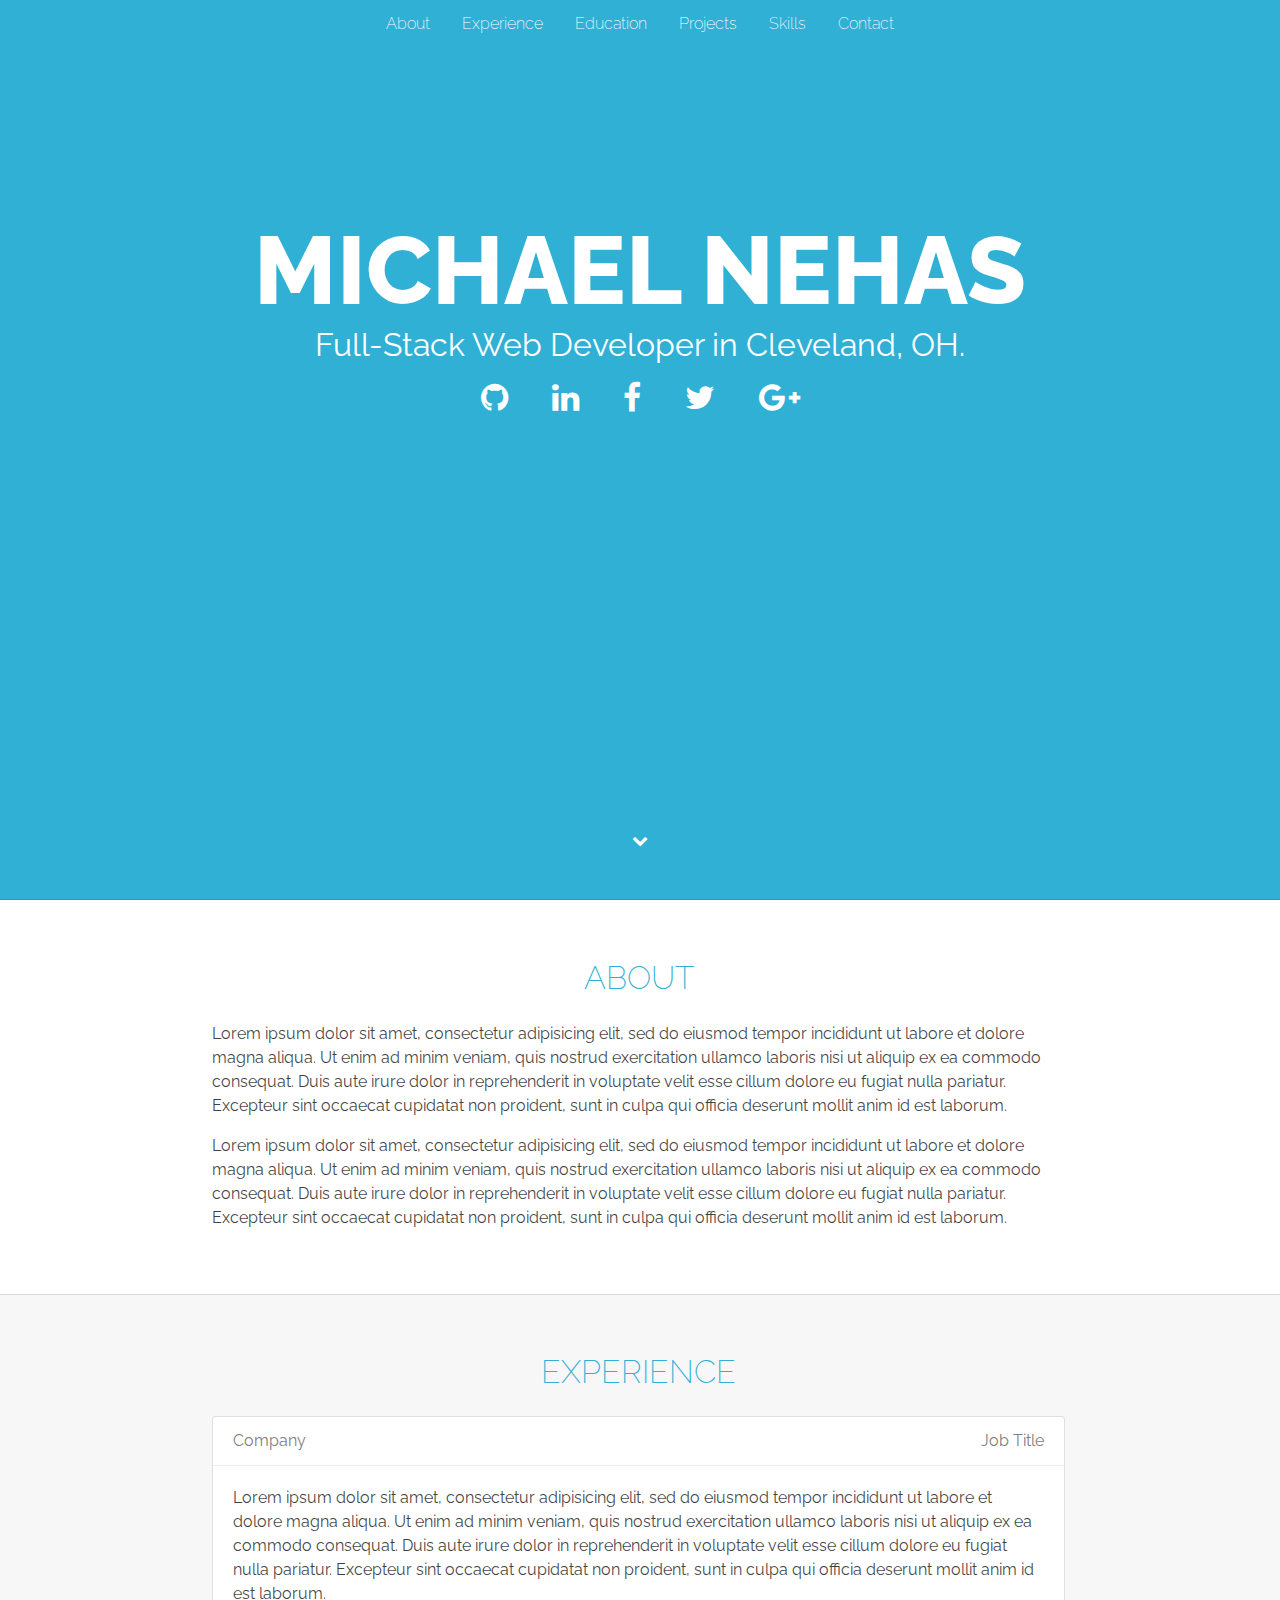
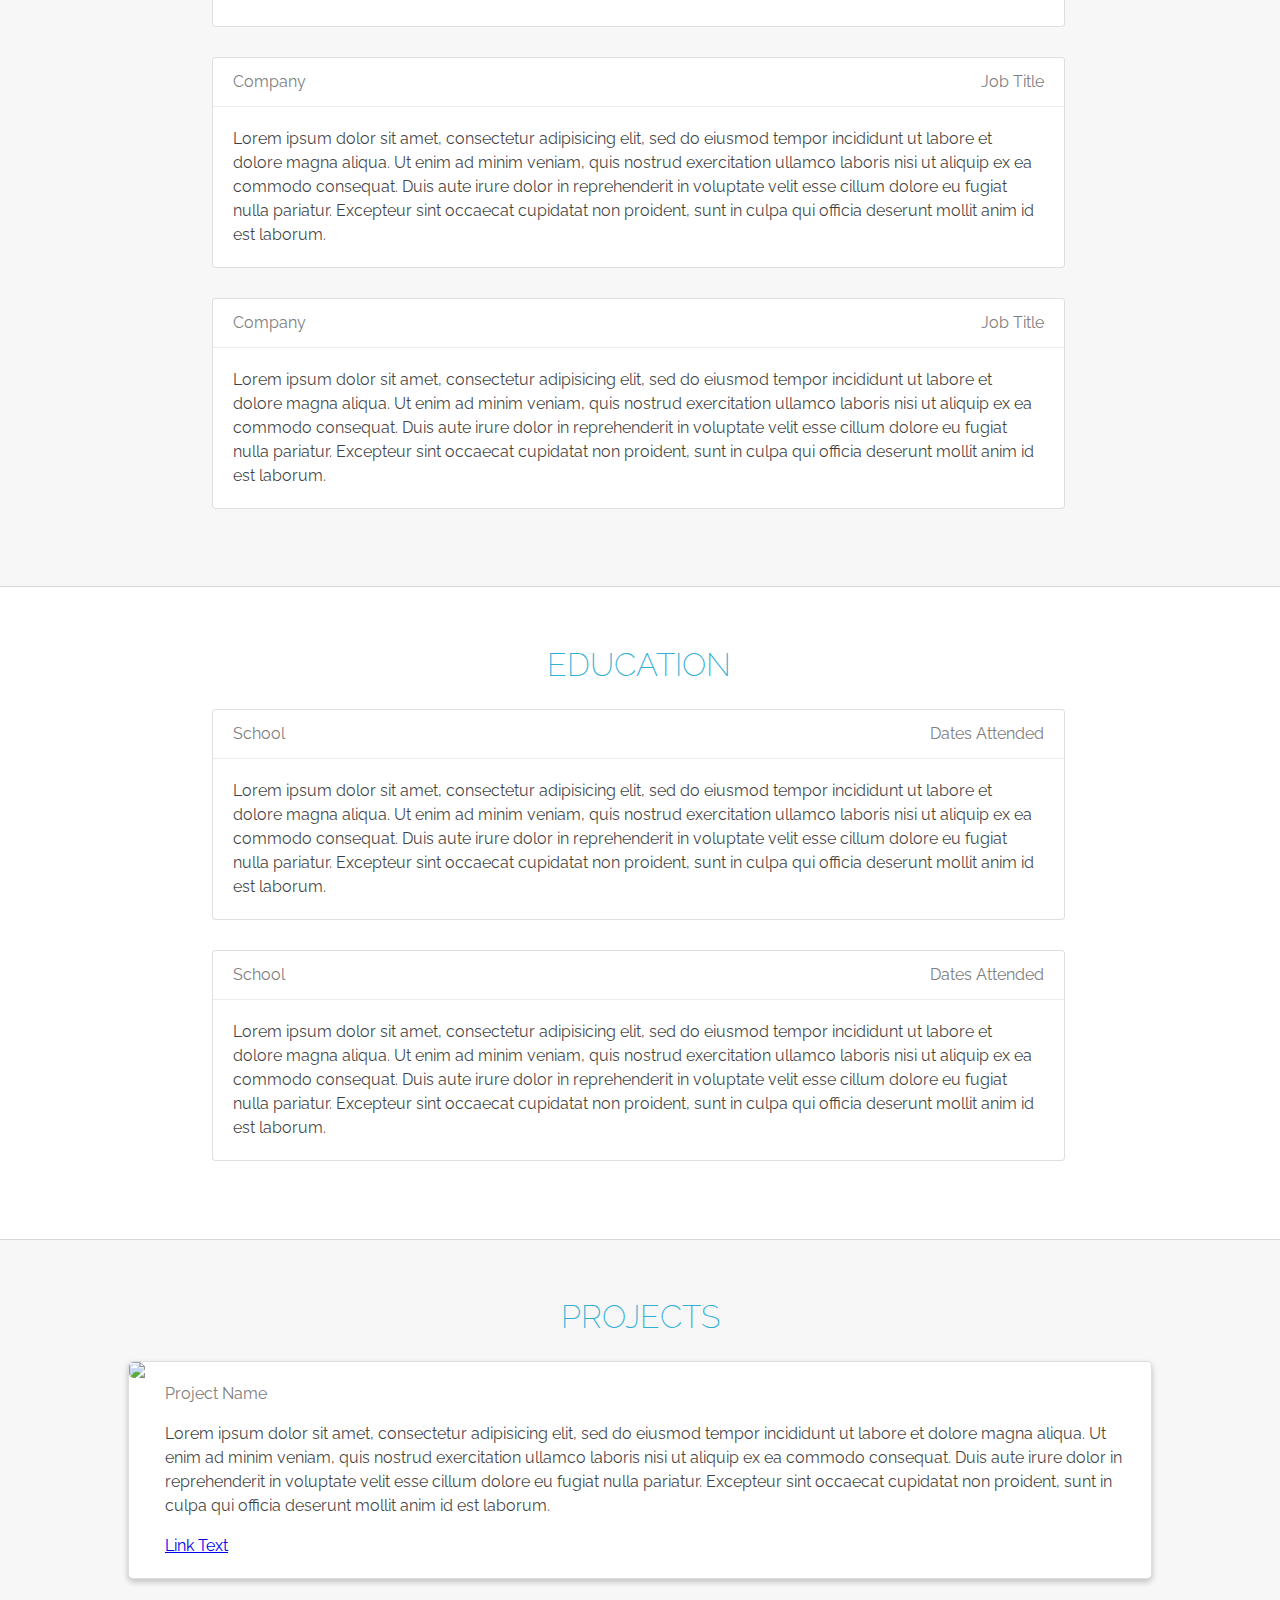
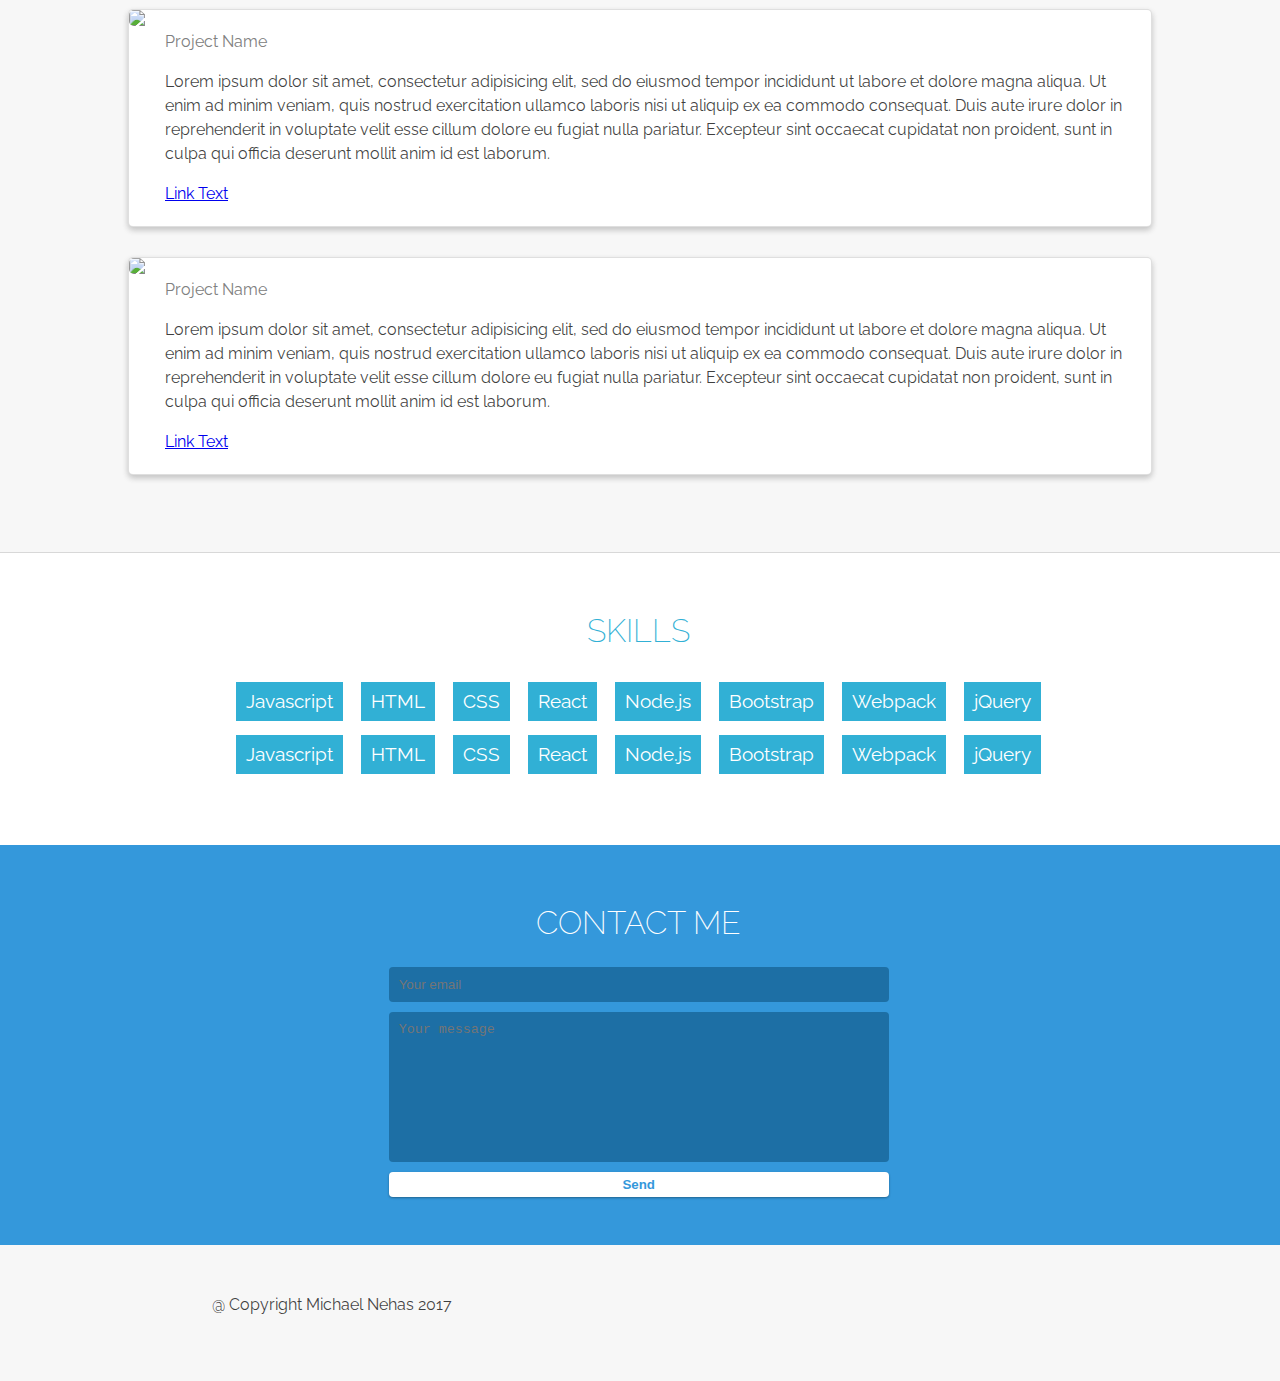
==== index.html @ 3e5a2ea5 "portfolio" ====
<!DOCTYPE html>
<html>
  <head>
    <meta charset="utf-8">
    <title>Michael Nehas</title>
    <link rel="stylesheet" href="style.css">
    <link href="https://fonts.googleapis.com/css?family=Raleway:200,300,400,500,600,700,800" rel="stylesheet">
    <link rel="stylesheet" href="https://maxcdn.bootstrapcdn.com/font-awesome/4.7.0/css/font-awesome.min.css">
  </head>
  <body>

    <!-- BEGIN NAVBAR -->
    <div class="navbar">
      <a href="#about">About</a>
      <a href="#experience">Experience</a>
      <a href="#education">Education</a>
      <a href="#projects">Projects</a>
      <a href="#skills">Skills</a>
      <a href="#contact">Contact</a>
    </div>
    <!-- END NAVBAR -->

    <div class="container">

      <!-- HEADER -->
      <div class="jumbotron">
        <div class="jumbotron-text">
          <h1>Michael Nehas</h1>
          <p>Full-Stack Web Developer in Cleveland, OH.</p>
        </div>
        <div class="jumbotron-social">
          <ul class="ul-social">
            <li class="li-social-links">
              <a class="social" href="https://github.com/" target="_blank"><i class="fa fa-github" aria-hidden="true"></i></a>
            </li>
            <li class="li-social-links">
              <a class="social" href="https://linkedin.com" target="_blank"><i class="fa fa-linkedin" aria-hidden="true"></i></a>
            </li>
            <li class="li-social-links">
              <a class="social" href="https://www.facebook.com/" target="_blank"><i class="fa fa-facebook" aria-hidden="true"></i></a>
            </li>
            <li class="li-social-links">
              <a class="social" href="https://twitter.com/" target="_blank"><i class="fa fa-twitter" aria-hidden="true"></i></a>
            </li>
            <li class="li-social-links">
              <a class="social" href="https://plus.google.com/" target="_blank"><i class="fa fa-google-plus" aria-hidden="true"></i></a>
            </li>
          </ul>
        </div>
        <div id="down-arrow">
          <span><a href="#about"><i class="fa fa-chevron-down" aria-hidden="true"></i></a></span>
        </div>
      </div>
      <!-- END HEADER -->



      <!-- BEGIN ABOUT -->
      <div class="row white box-shadow">
        <div class="side-content"></div>
        <div class="main-content">
          <div class="content-header">
            <a class="anchor" name="about"></a>
            <h2>About</h2>
          </div>
          <div class="content-body">
            <p>Lorem ipsum dolor sit amet, consectetur adipisicing elit, sed do eiusmod tempor incididunt ut labore et dolore magna aliqua. Ut enim ad minim veniam, quis nostrud exercitation ullamco laboris nisi ut aliquip ex ea commodo consequat. Duis aute irure dolor in reprehenderit in voluptate velit esse cillum dolore eu fugiat nulla pariatur. Excepteur sint occaecat cupidatat non proident, sunt in culpa qui officia deserunt mollit anim id est laborum.</p>
            <p>Lorem ipsum dolor sit amet, consectetur adipisicing elit, sed do eiusmod tempor incididunt ut labore et dolore magna aliqua. Ut enim ad minim veniam, quis nostrud exercitation ullamco laboris nisi ut aliquip ex ea commodo consequat. Duis aute irure dolor in reprehenderit in voluptate velit esse cillum dolore eu fugiat nulla pariatur. Excepteur sint occaecat cupidatat non proident, sunt in culpa qui officia deserunt mollit anim id est laborum.</p>
          </div>
        </div>
        <div class="side-content"></div>
      </div>
      <!-- END ABOUT -->

      <!-- BEGIN EXPERIENCE -->
      <div class="row">
        <div class="side-content"></div>
        <div class="main-content">
          <div class="content-header">
            <a class="anchor" name="experience"></a>
            <h2>Experience</h2>
          </div>
          <!-- CARD #1 -->
          <div class="content-body">
            <div class="card">
              <div class="card-header">
                <h4>Company <span class="job-title">Job Title</span></h4>
              </div>
              <div class="card-content">
                <p>Lorem ipsum dolor sit amet, consectetur adipisicing elit, sed do eiusmod tempor incididunt ut labore et dolore magna aliqua. Ut enim ad minim veniam, quis nostrud exercitation ullamco laboris nisi ut aliquip ex ea commodo consequat. Duis aute irure dolor in reprehenderit in voluptate velit esse cillum dolore eu fugiat nulla pariatur. Excepteur sint occaecat cupidatat non proident, sunt in culpa qui officia deserunt mollit anim id est laborum.</p>
              </div>
            </div>

          <!-- CARD #2 -->

            <div class="card">
              <div class="card-header">
                <h4>Company <span class="job-title">Job Title</span></h4>
              </div>
              <div class="card-content">
                <p>Lorem ipsum dolor sit amet, consectetur adipisicing elit, sed do eiusmod tempor incididunt ut labore et dolore magna aliqua. Ut enim ad minim veniam, quis nostrud exercitation ullamco laboris nisi ut aliquip ex ea commodo consequat. Duis aute irure dolor in reprehenderit in voluptate velit esse cillum dolore eu fugiat nulla pariatur. Excepteur sint occaecat cupidatat non proident, sunt in culpa qui officia deserunt mollit anim id est laborum.</p>
              </div>
            </div>

          <!-- CARD #3 -->

            <div class="card">
              <div class="card-header">
                <h4>Company <span class="job-title">Job Title</span></h4>
              </div>
              <div class="card-content">
                <p>Lorem ipsum dolor sit amet, consectetur adipisicing elit, sed do eiusmod tempor incididunt ut labore et dolore magna aliqua. Ut enim ad minim veniam, quis nostrud exercitation ullamco laboris nisi ut aliquip ex ea commodo consequat. Duis aute irure dolor in reprehenderit in voluptate velit esse cillum dolore eu fugiat nulla pariatur. Excepteur sint occaecat cupidatat non proident, sunt in culpa qui officia deserunt mollit anim id est laborum.</p>
              </div>
            </div>
          </div>
        </div>
        <div class="side-content"></div>
      </div>
      <!-- END EXPERIENCE -->

      <!-- BEGIN EDUCATION -->
      <div class="row white box-shadow">
        <div class="side-content"></div>
        <div class="main-content">
          <div class="content-header">
            <a class="anchor" name="education"></a>
            <h2>Education</h2>
          </div>
          <div class="content-body">

            <!-- EDUCATION 1 -->
            <div class="card">
              <div class="card-header">
                <h4>School <span class="job-title">Dates Attended</span></h4>
              </div>
              <div class="card-content">
                <p>Lorem ipsum dolor sit amet, consectetur adipisicing elit, sed do eiusmod tempor incididunt ut labore et dolore magna aliqua. Ut enim ad minim veniam, quis nostrud exercitation ullamco laboris nisi ut aliquip ex ea commodo consequat. Duis aute irure dolor in reprehenderit in voluptate velit esse cillum dolore eu fugiat nulla pariatur. Excepteur sint occaecat cupidatat non proident, sunt in culpa qui officia deserunt mollit anim id est laborum.</p>
              </div>
            </div>
            <!-- EDUCATION 2 -->
            <div class="card">
              <div class="card-header">
                <h4>School <span class="job-title">Dates Attended</span></h4>
              </div>
              <div class="card-content">
                <p>Lorem ipsum dolor sit amet, consectetur adipisicing elit, sed do eiusmod tempor incididunt ut labore et dolore magna aliqua. Ut enim ad minim veniam, quis nostrud exercitation ullamco laboris nisi ut aliquip ex ea commodo consequat. Duis aute irure dolor in reprehenderit in voluptate velit esse cillum dolore eu fugiat nulla pariatur. Excepteur sint occaecat cupidatat non proident, sunt in culpa qui officia deserunt mollit anim id est laborum.</p>
              </div>
            </div>

          </div>
        </div>
        <div class="side-content"></div>
      </div>
      <!-- END EDUCATION -->

      <!-- BEGIN PROJECTS -->
      <div class="row">
        <div class="side-content-sm"></div>
        <div class="main-content-lg">
          <div class="content-header">
            <a class="anchor" name="projects"></a>
            <h2>Projects</h2>
          </div>
          <div class="content-body">
            <!-- CARD #1 -->
            <div class="project-card">
              <div class="project-image">
                <img src="http://placehold.it/250x350">
              </div>
              <div class="project-content">
                <h4>Project Name</h4>
                <p>Lorem ipsum dolor sit amet, consectetur adipisicing elit, sed do eiusmod tempor incididunt ut labore et dolore magna aliqua. Ut enim ad minim veniam, quis nostrud exercitation ullamco laboris nisi ut aliquip ex ea commodo consequat. Duis aute irure dolor in reprehenderit in voluptate velit esse cillum dolore eu fugiat nulla pariatur. Excepteur sint occaecat cupidatat non proident, sunt in culpa qui officia deserunt mollit anim id est laborum.</p>
                <a href="#">Link Text</a>
              </div>
            </div>
            <!-- CARD #2 -->
            <div class="project-card">
              <div class="project-image">
                <img src="http://placehold.it/250x350">
              </div>
              <div class="project-content">
                <h4>Project Name</h4>
                <p>Lorem ipsum dolor sit amet, consectetur adipisicing elit, sed do eiusmod tempor incididunt ut labore et dolore magna aliqua. Ut enim ad minim veniam, quis nostrud exercitation ullamco laboris nisi ut aliquip ex ea commodo consequat. Duis aute irure dolor in reprehenderit in voluptate velit esse cillum dolore eu fugiat nulla pariatur. Excepteur sint occaecat cupidatat non proident, sunt in culpa qui officia deserunt mollit anim id est laborum.</p>
                <a href="#">Link Text</a>
              </div>
            </div>
            <!-- CARD #3 -->
            <div class="project-card">
              <div class="project-image">
                <img src="http://placehold.it/250x350">
              </div>
              <div class="project-content">
                <h4>Project Name</h4>
                <p>Lorem ipsum dolor sit amet, consectetur adipisicing elit, sed do eiusmod tempor incididunt ut labore et dolore magna aliqua. Ut enim ad minim veniam, quis nostrud exercitation ullamco laboris nisi ut aliquip ex ea commodo consequat. Duis aute irure dolor in reprehenderit in voluptate velit esse cillum dolore eu fugiat nulla pariatur. Excepteur sint occaecat cupidatat non proident, sunt in culpa qui officia deserunt mollit anim id est laborum.</p>
                <a href="#">Link Text</a>
              </div>
            </div>

          </div>
        </div>
        <div class="side-content-sm"></div>
      </div>
      <!-- END PROJECTS -->

      <!-- BEGIN SKILLS -->
      <div class="row white box-shadow">
        <div class="side-content"></div>
        <div class="main-content">
          <div class="content-header">
            <a class="anchor" name="skills"></a>
            <h2>Skills</h2>
          </div>
          <div class="content-body">
            <ul class="ul-skills">
              <li class="li-skills">Javascript</li>
              <li class="li-skills">HTML</li>
              <li class="li-skills">CSS</li>
              <li class="li-skills">React</li>
              <li class="li-skills">Node.js</li>
              <li class="li-skills">Bootstrap</li>
              <li class="li-skills">Webpack</li>
              <li class="li-skills">jQuery</li>
              <li class="li-skills">Javascript</li>
              <li class="li-skills">HTML</li>
              <li class="li-skills">CSS</li>
              <li class="li-skills">React</li>
              <li class="li-skills">Node.js</li>
              <li class="li-skills">Bootstrap</li>
              <li class="li-skills">Webpack</li>
              <li class="li-skills">jQuery</li>
            </ul>
          </div>
        </div>
        <div class="side-content"></div>
      </div>
      <!-- END SKILLS -->

      <!-- BEGIN CONTACT -->

      <div class="row blue">
        <div class="side-content"></div>
        <div class="main-content">
          <div class="content-header">
            <a class="anchor" name="contact"></a>
            <h2 class="white-text">Contact Me</h2>
          </div>
          <div class="contact content-body">
            <form method="POST" action="https://formspree.io/email@email.com">
                <input type="hidden" name="_subject" value="Contact request from personal website" />
                <input type="email" name="_replyto" placeholder="Your email" required>
                <textarea name="message" placeholder="Your message" required></textarea>
                <button type="submit">Send</button>
            </form>
          </div>
        </div>
        <div class="side-content"></div>
      </div>
      <!-- END CONTACT -->

      <!-- BEGIN FOOTER -->
      <div class="row">
        <div class="side-content"></div>
        <div class="main-content">
          <div class="content-header">
          </div>
          <div class="content-body">
            <p>@ Copyright Michael Nehas 2017</p>
          </div>
        </div>
        <div class="side-content"></div>
      </div>
      <!-- END FOOTER -->

    </div>
  </body>
</html>
---- style.css ----
body {
  font-family: 'Raleway', sans-serif;
  background: rgba(242, 242, 242, .6);
  margin: 0;
}

* {
  box-sizing: border-box
}

/*NAVBAR*/
.navbar {
  background-color: #31b0d5;
  position: fixed; /* Set the navbar to fixed position */
  top: 0; /* Position the navbar at the top of the page */
  width: 100%; /* Full width */
  display: flex;
  justify-content: center;
}

.navbar a {
  font-weight: 200;
  color: white;
  padding: 14px 16px;
  text-decoration: none;
}

.anchor {
  display: block;
  position: relative;
  top: -70px;
  visibility: hidden;
}

/*JUMBOTRON*/
.jumbotron {
  height: 100vh; /*height to 100% of view height*/
  background: #31b0d5; /*background color to blue*/
  margin-bottom: 0; /*no bottom margin*/

  display: flex;
  flex-direction: column;
}

.jumbotron-text {
  /*TAGLINE UNDER NAME*/
  font-weight: 400;
  font-size: 2em;
  color: white;
  text-align: center;
  padding-top: 150px;
}

.jumbotron-text h1 {
  /*YOUR NAME*/
  text-transform: uppercase;
  font-weight: 800;
  font-size: 3em;
  margin-bottom: 0;
}

.jumbotron-text p {
  margin: 0;
}

/*SOCIAL LINKS*/
.ul-social {
  text-align: center;
  padding-left: 0;
}

.li-social-links {
  display: inline-block;
  list-style: none;
}

.social {
  font-size: 2em;
  color: white;
  padding: 20px;
}

/*ARROW LINK*/
#down-arrow {
  /*position: absolute;
  width: 100%;*/
  margin-top: auto;
  text-align: center;
  margin-bottom: 50px;
}

#down-arrow a {
  color: white;
}

/*CONTENT*/
.container {
  /*sets up flexbox*/
  display: flex;
  flex-direction: column;
}

.row {
  display: flex;
}

.white {
  background: white;
}

.side-content {
  flex: 0 0 16.6%;
}

.main-content {
  flex: 0 0 66.6%;
  margin-top: 2rem;
  margin-bottom: 3rem;
}

.side-content-sm {
  flex: 0 0 10%;
}

.main-content-lg {
  flex: 0 0 80%;
  margin-top: 2rem;
  margin-bottom: 3rem;
}

.box-shadow {
  -webkit-box-shadow: 0px 0px 1px 0px rgba(0,0,0,0.75);
  -moz-box-shadow: 0px 0px 1px 0px rgba(0,0,0,0.75);
  box-shadow: 0px 0px 1px 0px rgba(0,0,0,0.75);
}

h2 {
  font-weight: 200;
  font-size: 2rem;
  color: #31b0d5;
  text-transform: uppercase;
  text-align: center;
}

.content-body {
  line-height: 1.5;
  color: rgba(0,0,0,.75);
}

/*EDUCATION*/
.card {
  display: flex;
  flex-direction: column;
  background-color: white;
  border: 1px solid rgba(0,0,0,.125);
  border-radius: .25rem;
  margin-bottom: 30px;
}

.card-header {
  padding: .75rem 1.25rem;
  background-color: white;
  border-bottom: 1px solid rgba(0,0,0,.075);
  border-top-left-radius: .25rem;
  border-top-right-radius: .25rem;
}

.card-content {
  padding: .25rem 1.25rem;
  flex: 1 1 auto;
}

h4 {
  margin: 0;
  font-weight: 400;
  color: grey;
}

.job-title {
  float: right;
}

/*PROJECTS*/
.project-card {
  display: flex;
  flex-direction: row;
  background-color: white;
  border: 1px solid rgba(0,0,0,.125);
  border-radius: 5px;
  margin-bottom: 30px;
  box-shadow: 0 3px 6px rgba(0,0,0,0.08), 0 3px 6px rgba(0,0,0,0.15);
}

.project-image {
  flex: 1 0 auto;
}

.project-image img {
  display: block;
  border-top-left-radius: 5px;
  border-bottom-left-radius: 5px;
}

.project-content {
  flex: 1 1 auto;
  padding: 1.25rem;

  display: flex;
  justify-content: center;
  flex-direction: column;
}

/*SKILLS*/
.ul-skills {
  text-align: center;
  padding-left: 0;
}

.li-skills {
  display: inline-block;
  margin: 7px;
  padding: 5px 10px;
  color: white;
  background: #31b0d5;
  list-style: none;
  cursor: default;
  font-size: 1.2em;
}

/*CONTACT*/
.blue {
  background: #3498db;
  text-align: center;
}

.contact {
  max-width: 500px;
  margin: 0 auto;
}

.contact input, .contact textarea {
  display: block;
  width: 100%;
  padding: 10px;
  border-radius: 4px;
  border: none;
  margin-bottom: 10px;
  background: #1d6fa5;
  color: #fff;
  -webkit-transition: .5s ease all;
  transition: .5s ease all;
}

.contact textarea {
  height: 150px;
  resize: none;
}

.contact button {
  display: block;
  width: 100%;
  background: #fff;
  border-radius: 4px;
  padding: 5px 10px;
  border: none;
  color: #3498db;
  font-weight: 700;
  box-shadow: 0 1px 3px rgba(0,0,0,0.12), 0 1px 2px rgba(0,0,0,0.24);
  -webkit-transition: .5s ease all;
  transition: .5s ease all;
}

.white-text {
  color: white;
}
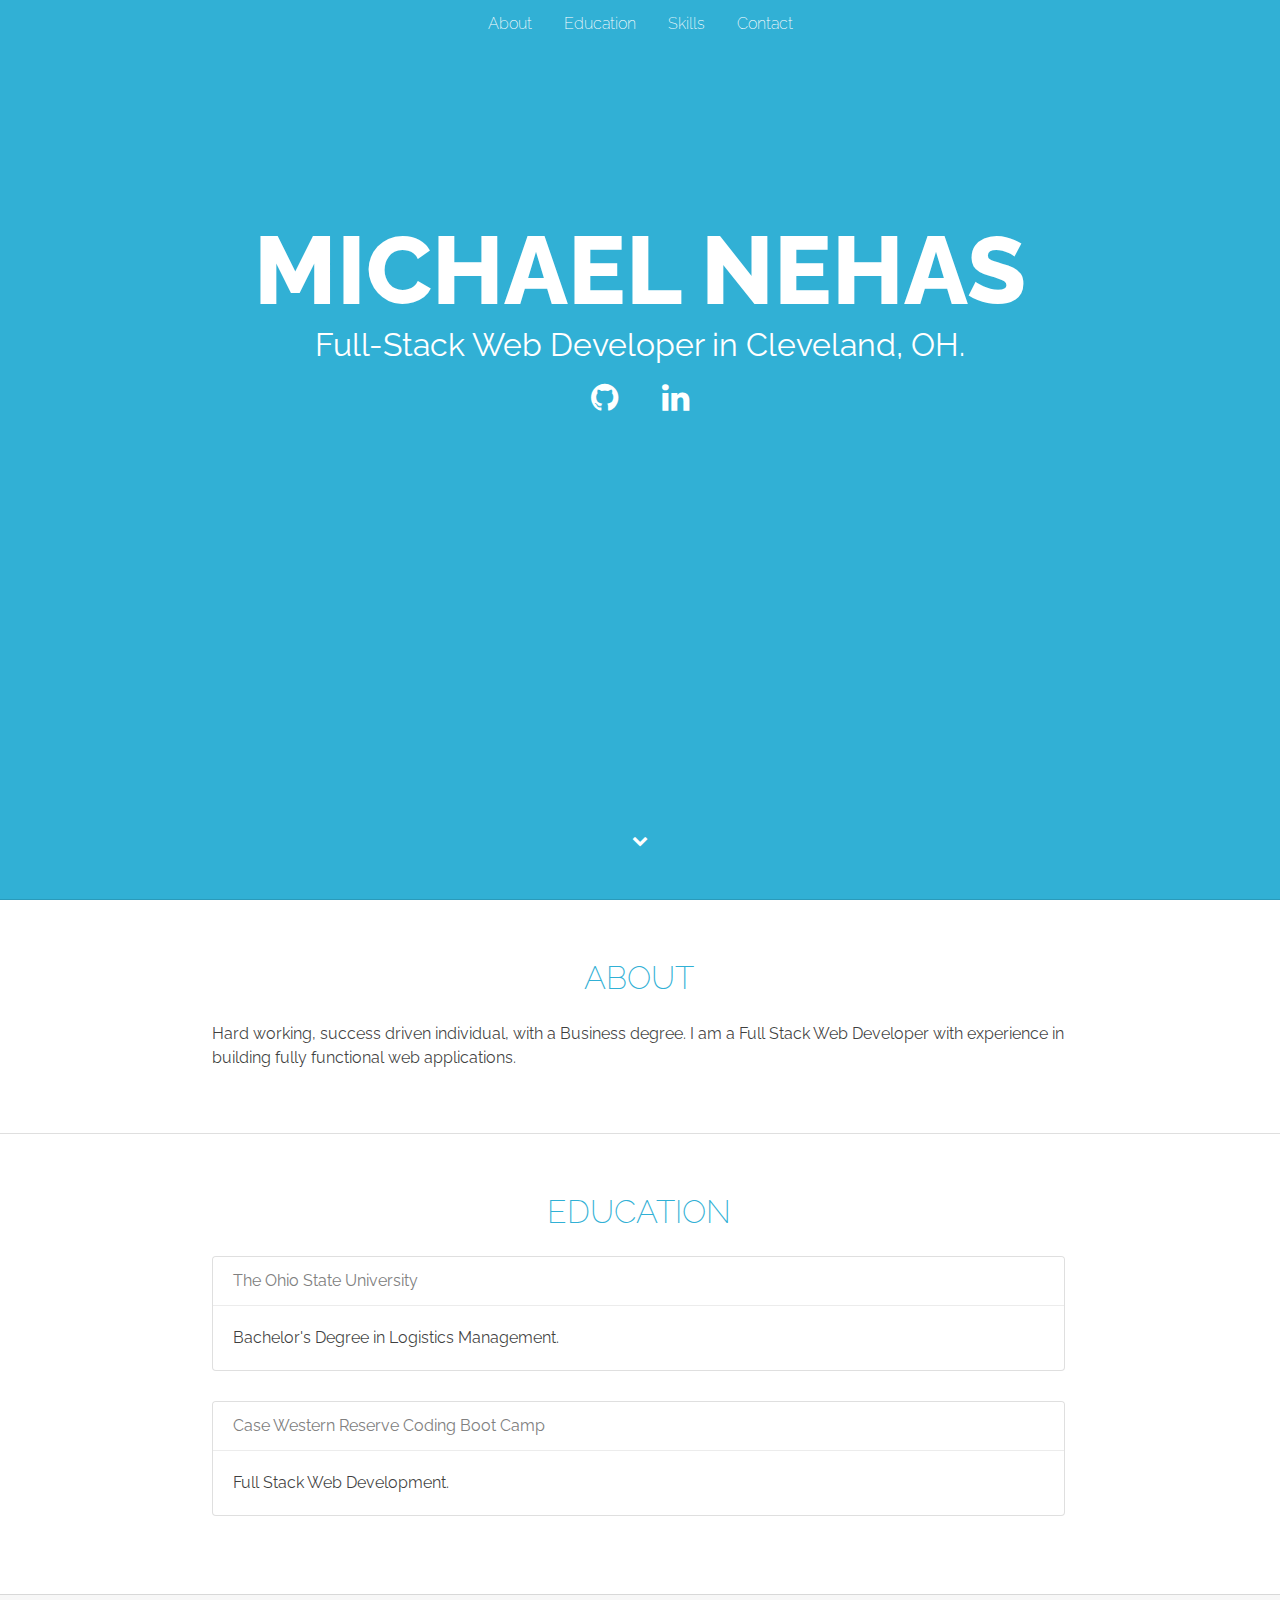
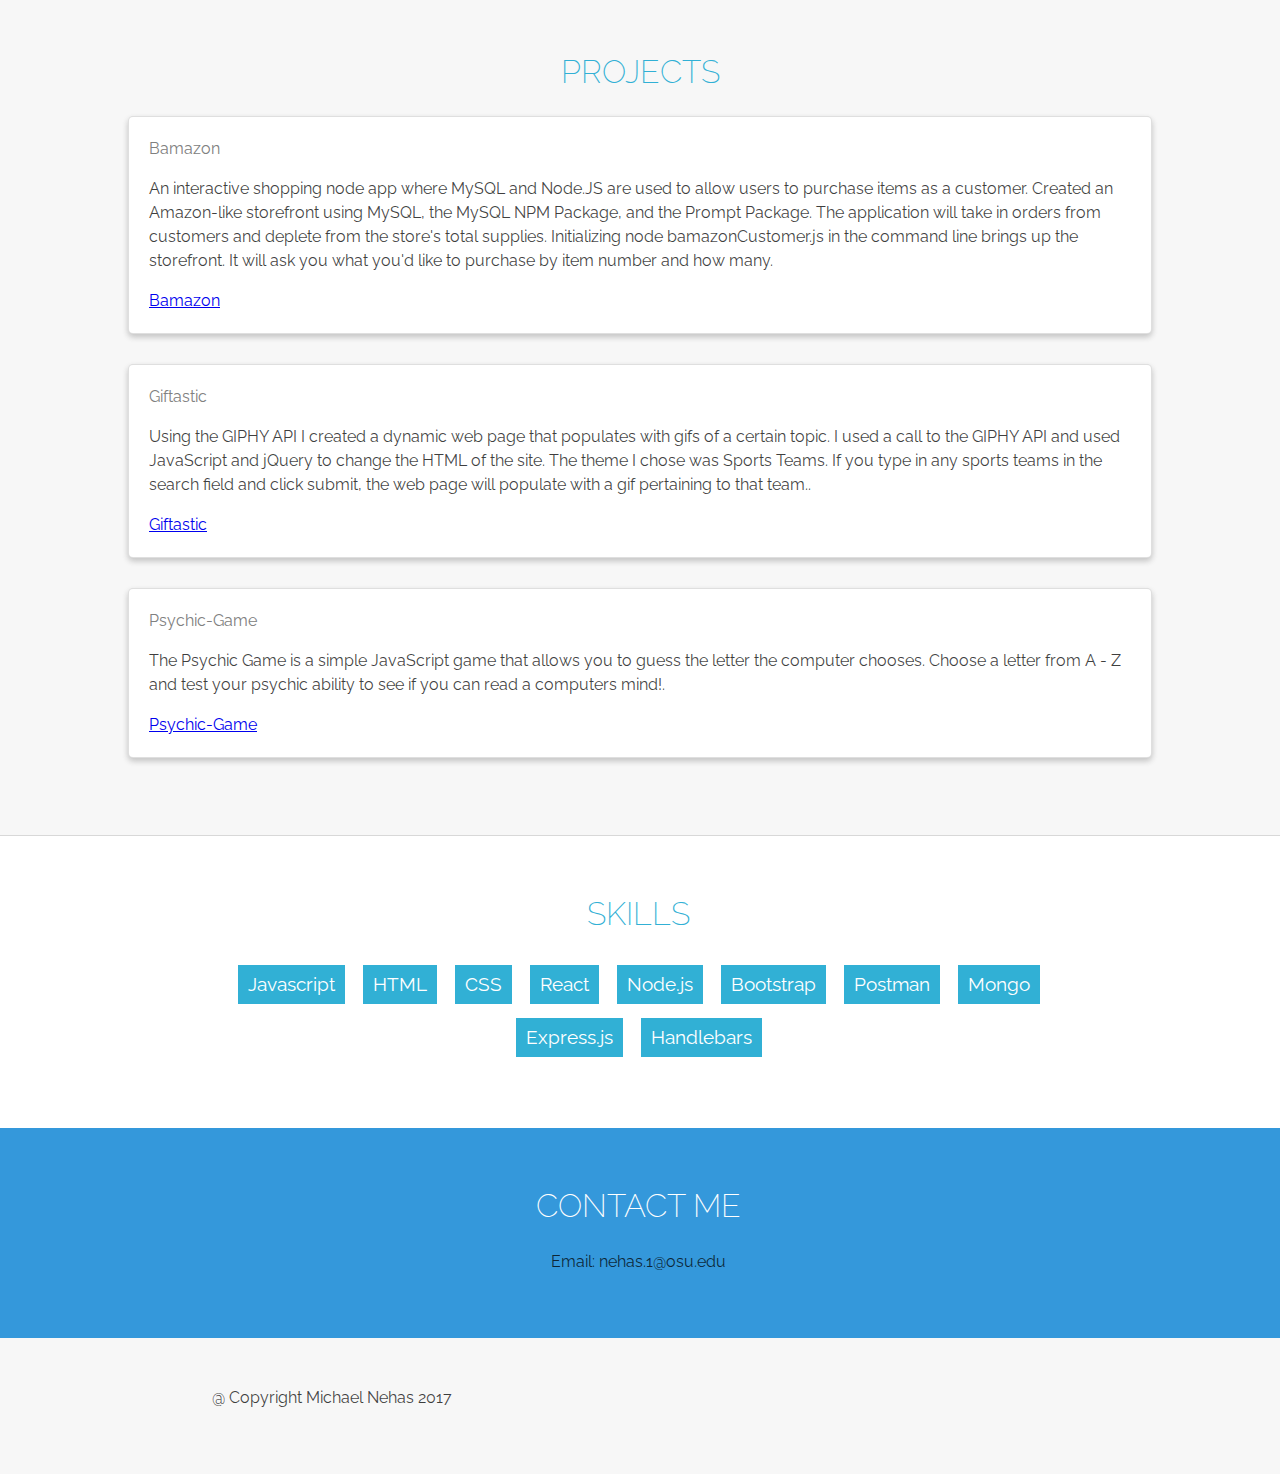
==== commit 67d13d36: "portfolio" ====
--- a/index.html
+++ b/index.html
@@ -12,9 +12,7 @@
     <!-- BEGIN NAVBAR -->
     <div class="navbar">
       <a href="#about">About</a>
-      <a href="#experience">Experience</a>
       <a href="#education">Education</a>
-      <a href="#projects">Projects</a>
       <a href="#skills">Skills</a>
       <a href="#contact">Contact</a>
     </div>
@@ -31,19 +29,10 @@
         <div class="jumbotron-social">
           <ul class="ul-social">
             <li class="li-social-links">
-              <a class="social" href="https://github.com/" target="_blank"><i class="fa fa-github" aria-hidden="true"></i></a>
+              <a class="social" href="https://github.com/mnehas09" target="_blank"><i class="fa fa-github" aria-hidden="true"></i></a>
             </li>
             <li class="li-social-links">
-              <a class="social" href="https://linkedin.com" target="_blank"><i class="fa fa-linkedin" aria-hidden="true"></i></a>
-            </li>
-            <li class="li-social-links">
-              <a class="social" href="https://www.facebook.com/" target="_blank"><i class="fa fa-facebook" aria-hidden="true"></i></a>
-            </li>
-            <li class="li-social-links">
-              <a class="social" href="https://twitter.com/" target="_blank"><i class="fa fa-twitter" aria-hidden="true"></i></a>
-            </li>
-            <li class="li-social-links">
-              <a class="social" href="https://plus.google.com/" target="_blank"><i class="fa fa-google-plus" aria-hidden="true"></i></a>
+              <a class="social" href="https://www.linkedin.com/in/michael-nehas/" target="_blank"><i class="fa fa-linkedin" aria-hidden="true"></i></a>
             </li>
           </ul>
         </div>
@@ -64,59 +53,12 @@
             <h2>About</h2>
           </div>
           <div class="content-body">
-            <p>Lorem ipsum dolor sit amet, consectetur adipisicing elit, sed do eiusmod tempor incididunt ut labore et dolore magna aliqua. Ut enim ad minim veniam, quis nostrud exercitation ullamco laboris nisi ut aliquip ex ea commodo consequat. Duis aute irure dolor in reprehenderit in voluptate velit esse cillum dolore eu fugiat nulla pariatur. Excepteur sint occaecat cupidatat non proident, sunt in culpa qui officia deserunt mollit anim id est laborum.</p>
-            <p>Lorem ipsum dolor sit amet, consectetur adipisicing elit, sed do eiusmod tempor incididunt ut labore et dolore magna aliqua. Ut enim ad minim veniam, quis nostrud exercitation ullamco laboris nisi ut aliquip ex ea commodo consequat. Duis aute irure dolor in reprehenderit in voluptate velit esse cillum dolore eu fugiat nulla pariatur. Excepteur sint occaecat cupidatat non proident, sunt in culpa qui officia deserunt mollit anim id est laborum.</p>
+            <p>Hard working, success driven individual, with a Business degree. I am a Full Stack Web Developer with experience in building fully functional web applications.</p>
           </div>
         </div>
         <div class="side-content"></div>
       </div>
       <!-- END ABOUT -->
-
-      <!-- BEGIN EXPERIENCE -->
-      <div class="row">
-        <div class="side-content"></div>
-        <div class="main-content">
-          <div class="content-header">
-            <a class="anchor" name="experience"></a>
-            <h2>Experience</h2>
-          </div>
-          <!-- CARD #1 -->
-          <div class="content-body">
-            <div class="card">
-              <div class="card-header">
-                <h4>Company <span class="job-title">Job Title</span></h4>
-              </div>
-              <div class="card-content">
-                <p>Lorem ipsum dolor sit amet, consectetur adipisicing elit, sed do eiusmod tempor incididunt ut labore et dolore magna aliqua. Ut enim ad minim veniam, quis nostrud exercitation ullamco laboris nisi ut aliquip ex ea commodo consequat. Duis aute irure dolor in reprehenderit in voluptate velit esse cillum dolore eu fugiat nulla pariatur. Excepteur sint occaecat cupidatat non proident, sunt in culpa qui officia deserunt mollit anim id est laborum.</p>
-              </div>
-            </div>
-
-          <!-- CARD #2 -->
-
-            <div class="card">
-              <div class="card-header">
-                <h4>Company <span class="job-title">Job Title</span></h4>
-              </div>
-              <div class="card-content">
-                <p>Lorem ipsum dolor sit amet, consectetur adipisicing elit, sed do eiusmod tempor incididunt ut labore et dolore magna aliqua. Ut enim ad minim veniam, quis nostrud exercitation ullamco laboris nisi ut aliquip ex ea commodo consequat. Duis aute irure dolor in reprehenderit in voluptate velit esse cillum dolore eu fugiat nulla pariatur. Excepteur sint occaecat cupidatat non proident, sunt in culpa qui officia deserunt mollit anim id est laborum.</p>
-              </div>
-            </div>
-
-          <!-- CARD #3 -->
-
-            <div class="card">
-              <div class="card-header">
-                <h4>Company <span class="job-title">Job Title</span></h4>
-              </div>
-              <div class="card-content">
-                <p>Lorem ipsum dolor sit amet, consectetur adipisicing elit, sed do eiusmod tempor incididunt ut labore et dolore magna aliqua. Ut enim ad minim veniam, quis nostrud exercitation ullamco laboris nisi ut aliquip ex ea commodo consequat. Duis aute irure dolor in reprehenderit in voluptate velit esse cillum dolore eu fugiat nulla pariatur. Excepteur sint occaecat cupidatat non proident, sunt in culpa qui officia deserunt mollit anim id est laborum.</p>
-              </div>
-            </div>
-          </div>
-        </div>
-        <div class="side-content"></div>
-      </div>
-      <!-- END EXPERIENCE -->
 
       <!-- BEGIN EDUCATION -->
       <div class="row white box-shadow">
@@ -131,19 +73,19 @@
             <!-- EDUCATION 1 -->
             <div class="card">
               <div class="card-header">
-                <h4>School <span class="job-title">Dates Attended</span></h4>
+                <h4>The Ohio State University</h4>
               </div>
               <div class="card-content">
-                <p>Lorem ipsum dolor sit amet, consectetur adipisicing elit, sed do eiusmod tempor incididunt ut labore et dolore magna aliqua. Ut enim ad minim veniam, quis nostrud exercitation ullamco laboris nisi ut aliquip ex ea commodo consequat. Duis aute irure dolor in reprehenderit in voluptate velit esse cillum dolore eu fugiat nulla pariatur. Excepteur sint occaecat cupidatat non proident, sunt in culpa qui officia deserunt mollit anim id est laborum.</p>
+                <p>Bachelor's Degree in Logistics Management.</p>
               </div>
             </div>
             <!-- EDUCATION 2 -->
             <div class="card">
               <div class="card-header">
-                <h4>School <span class="job-title">Dates Attended</span></h4>
+                <h4>Case Western Reserve Coding Boot Camp</h4>
               </div>
               <div class="card-content">
-                <p>Lorem ipsum dolor sit amet, consectetur adipisicing elit, sed do eiusmod tempor incididunt ut labore et dolore magna aliqua. Ut enim ad minim veniam, quis nostrud exercitation ullamco laboris nisi ut aliquip ex ea commodo consequat. Duis aute irure dolor in reprehenderit in voluptate velit esse cillum dolore eu fugiat nulla pariatur. Excepteur sint occaecat cupidatat non proident, sunt in culpa qui officia deserunt mollit anim id est laborum.</p>
+                <p>Full Stack Web Development.</p>
               </div>
             </div>
 
@@ -164,35 +106,27 @@
           <div class="content-body">
             <!-- CARD #1 -->
             <div class="project-card">
-              <div class="project-image">
-                <img src="http://placehold.it/250x350">
-              </div>
               <div class="project-content">
-                <h4>Project Name</h4>
-                <p>Lorem ipsum dolor sit amet, consectetur adipisicing elit, sed do eiusmod tempor incididunt ut labore et dolore magna aliqua. Ut enim ad minim veniam, quis nostrud exercitation ullamco laboris nisi ut aliquip ex ea commodo consequat. Duis aute irure dolor in reprehenderit in voluptate velit esse cillum dolore eu fugiat nulla pariatur. Excepteur sint occaecat cupidatat non proident, sunt in culpa qui officia deserunt mollit anim id est laborum.</p>
-                <a href="#">Link Text</a>
+                <h4>Bamazon</h4>
+                <p>An interactive shopping node app where MySQL and Node.JS are used to allow users to purchase items as a customer.
+                   Created an Amazon-like storefront using MySQL, the MySQL NPM Package, and the Prompt Package. The application will take in orders from customers and deplete from the store's total supplies. Initializing node bamazonCustomer.js in the command line brings up the storefront. It will ask you what you'd like to purchase by item number and how many.</p>
+                <a href="https://github.com/mnehas09/Bamazon.git">Bamazon</a>
               </div>
             </div>
             <!-- CARD #2 -->
-            <div class="project-card">
-              <div class="project-image">
-                <img src="http://placehold.it/250x350">
-              </div>
+            <div class="project-card">              
               <div class="project-content">
-                <h4>Project Name</h4>
-                <p>Lorem ipsum dolor sit amet, consectetur adipisicing elit, sed do eiusmod tempor incididunt ut labore et dolore magna aliqua. Ut enim ad minim veniam, quis nostrud exercitation ullamco laboris nisi ut aliquip ex ea commodo consequat. Duis aute irure dolor in reprehenderit in voluptate velit esse cillum dolore eu fugiat nulla pariatur. Excepteur sint occaecat cupidatat non proident, sunt in culpa qui officia deserunt mollit anim id est laborum.</p>
-                <a href="#">Link Text</a>
+                <h4>Giftastic</h4>
+                <p>Using the GIPHY API I created a dynamic web page that populates with gifs of a certain topic. I used a call to the GIPHY API and used JavaScript and jQuery to change the HTML of the site. The theme I chose was Sports Teams. If you type in any sports teams in the search field and click submit, the web page will populate with a gif pertaining to that team..</p>
+                <a href="https://github.com/mnehas09/giftastic.git">Giftastic</a>
               </div>
             </div>
             <!-- CARD #3 -->
             <div class="project-card">
-              <div class="project-image">
-                <img src="http://placehold.it/250x350">
-              </div>
               <div class="project-content">
-                <h4>Project Name</h4>
-                <p>Lorem ipsum dolor sit amet, consectetur adipisicing elit, sed do eiusmod tempor incididunt ut labore et dolore magna aliqua. Ut enim ad minim veniam, quis nostrud exercitation ullamco laboris nisi ut aliquip ex ea commodo consequat. Duis aute irure dolor in reprehenderit in voluptate velit esse cillum dolore eu fugiat nulla pariatur. Excepteur sint occaecat cupidatat non proident, sunt in culpa qui officia deserunt mollit anim id est laborum.</p>
-                <a href="#">Link Text</a>
+                <h4>Psychic-Game</h4>
+                <p>The Psychic Game is a simple JavaScript game that allows you to guess the letter the computer chooses. Choose a letter from A - Z and test your psychic ability to see if you can read a computers mind!.</p>
+                <a href="https://github.com/mnehas09/Psychic-Game.git">Psychic-Game</a>
               </div>
             </div>
 
@@ -218,16 +152,10 @@
               <li class="li-skills">React</li>
               <li class="li-skills">Node.js</li>
               <li class="li-skills">Bootstrap</li>
-              <li class="li-skills">Webpack</li>
-              <li class="li-skills">jQuery</li>
-              <li class="li-skills">Javascript</li>
-              <li class="li-skills">HTML</li>
-              <li class="li-skills">CSS</li>
-              <li class="li-skills">React</li>
-              <li class="li-skills">Node.js</li>
-              <li class="li-skills">Bootstrap</li>
-              <li class="li-skills">Webpack</li>
-              <li class="li-skills">jQuery</li>
+              <li class="li-skills">Postman</li>
+              <li class="li-skills">Mongo</li>
+              <li class="li-skills">Express.js</li>
+              <li class="li-skills">Handlebars</li>
             </ul>
           </div>
         </div>
@@ -245,12 +173,7 @@
             <h2 class="white-text">Contact Me</h2>
           </div>
           <div class="contact content-body">
-            <form method="POST" action="https://formspree.io/email@email.com">
-                <input type="hidden" name="_subject" value="Contact request from personal website" />
-                <input type="email" name="_replyto" placeholder="Your email" required>
-                <textarea name="message" placeholder="Your message" required></textarea>
-                <button type="submit">Send</button>
-            </form>
+            <p>Email: nehas.1@osu.edu</p>
           </div>
         </div>
         <div class="side-content"></div>
